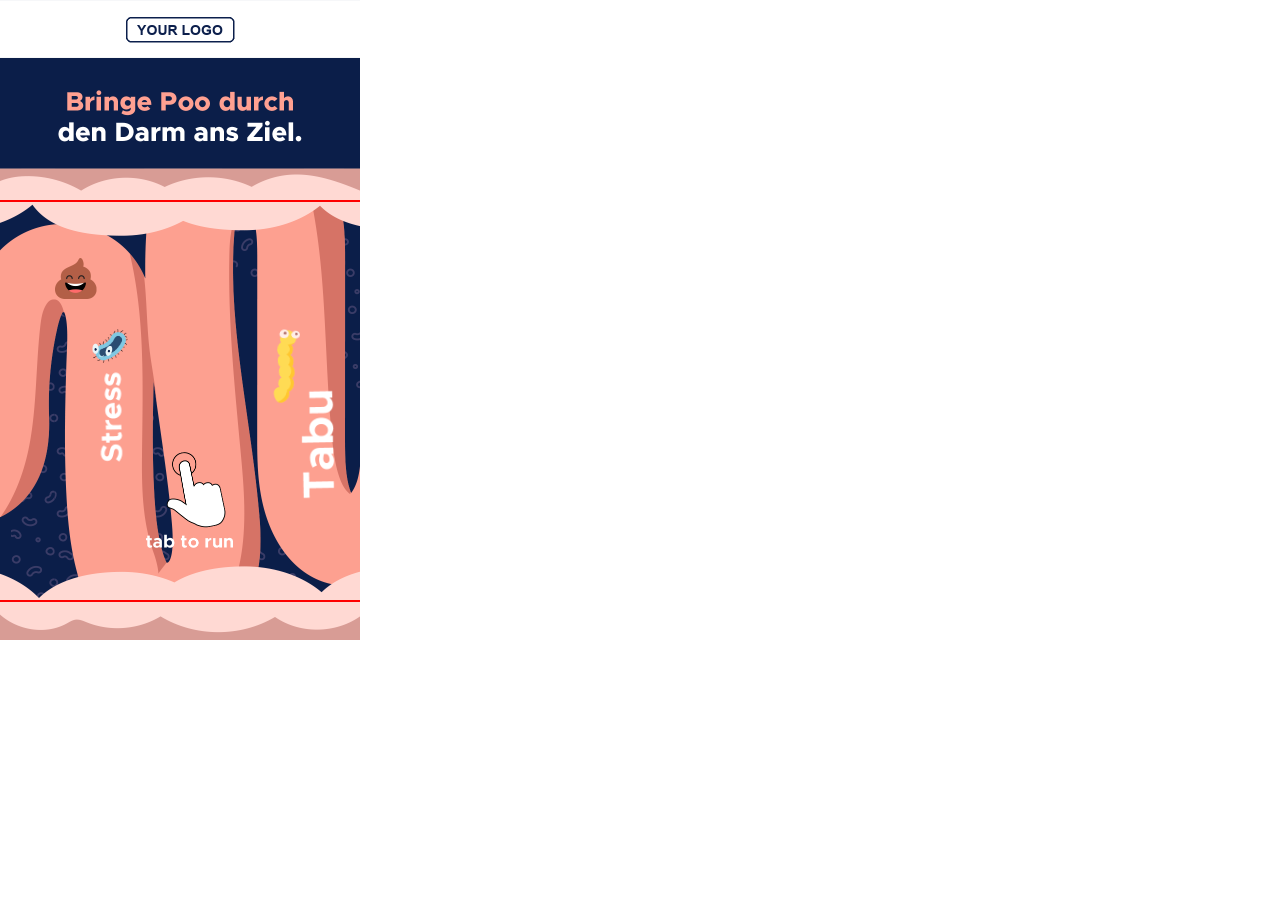
==== variant-a-game/src/index.html @ 76ad4def "Finally changing from one file to multiple" ====
<!doctype html>
<html lang="en">
  <head>
    <meta charset="utf-8" />
    <meta name="viewport" content="width=device-width, initial-scale=1" />
    <title>Main view</title>
    <link rel="stylesheet" href="style.css" />
  </head>
  <body>
    <!-- <img src="../design/01-start.png" style="position: absolute; width: 360px; top: 0; z-index: 10; opacity: 0.5" /> -->
    <div id="ad">
      <!-- I started with src and manually added width or height but then I found out about srcset.
       It's eassier and more practical. -->

      <!-- Background -->
      <img id="bg" src="../assets/bg.jpg" />
      <img id="bg_texture" src="../assets/01_game/bg_texture.png" />

      <!-- Top -->
      <img id="tut" src="../assets/01_game/tut.png" />
      <img id="logo" src="../assets/logo.png" />

      <!-- Game -->
      <img id="game" src="../assets/01_game/gameplay.png" />
      <img id="border" src="../assets/border.png" />
      <img id="gesture" class="intro" src="../assets/gesture.png" />

      <!-- Player and obstacles -->
      <img id="player" src="../assets/01_game/player.png" />

      <img id="bac2" class="intro" src="../assets/01_game/bac2.png" />
      <img id="bac6" class="intro" src="../assets/01_game/bac6.png" />

      <img id="txt1" class="intro" src="../assets/01_game/txt1.png" />
      <img id="txt2" class="intro" src="../assets/01_game/txt2.png" />

      <!-- TEMPORARY HITBOX (delete after testing) -->
      <div id="bottomLine" class="wall-line"></div>
      <div id="topLine" class="wall-line"></div>
    </div>
    <script src="https://cdnjs.cloudflare.com/ajax/libs/gsap/3.12.5/gsap.min.js"></script>
    <script src="game.js"></script>
  </body>
</html>
---- variant-a-game/src/style.css ----
html,
body {
  margin: 0;
  overflow: hidden;
}

#ad {
  position: absolute;

  width: 360px;
  height: 640px;
  overflow: hidden;
  cursor: pointer;
  visibility: hidden;
}
#ad img {
  position: absolute;
}
:where(#ad img) {
  left: 0;
  top: 0;
}

#gesture {
  /* width: 86.5px; */
  left: 146px;
  top: 452px;
}
#game {
  /* After adding design on top it didn't align to layout thats why I left: -2px */
  left: -2px;
  clip-path: inset(175px 0 0 0);
}
#bg_texture {
  /* height: 640px; */
  left: 10.5px;
  top: 78.5px;
}
#player {
  left: 55px;
  top: 258px;
}
#bac2 {
  left: 275px;
  top: 328px;
  rotate: 6deg;
  scale: 95%;
}
#bac6 {
  left: 85px;
  top: 322px;
  scale: 70%;
}
#txt1 {
  left: 100px;
  top: 370px;
  scale: 95%;
}
#txt2 {
  left: 301px;
  top: 388px;
  scale: 95%;
}
#gesture:hover {
  transform: scale(110%);
}

.wall-line {
  position: absolute;
  left: 0;
  width: 100%;
  height: 2px;
  background: red;
  z-index: 50;
}
#topLine {
  top: 200px;
}
#bottomLine {
  top: 600px;
}
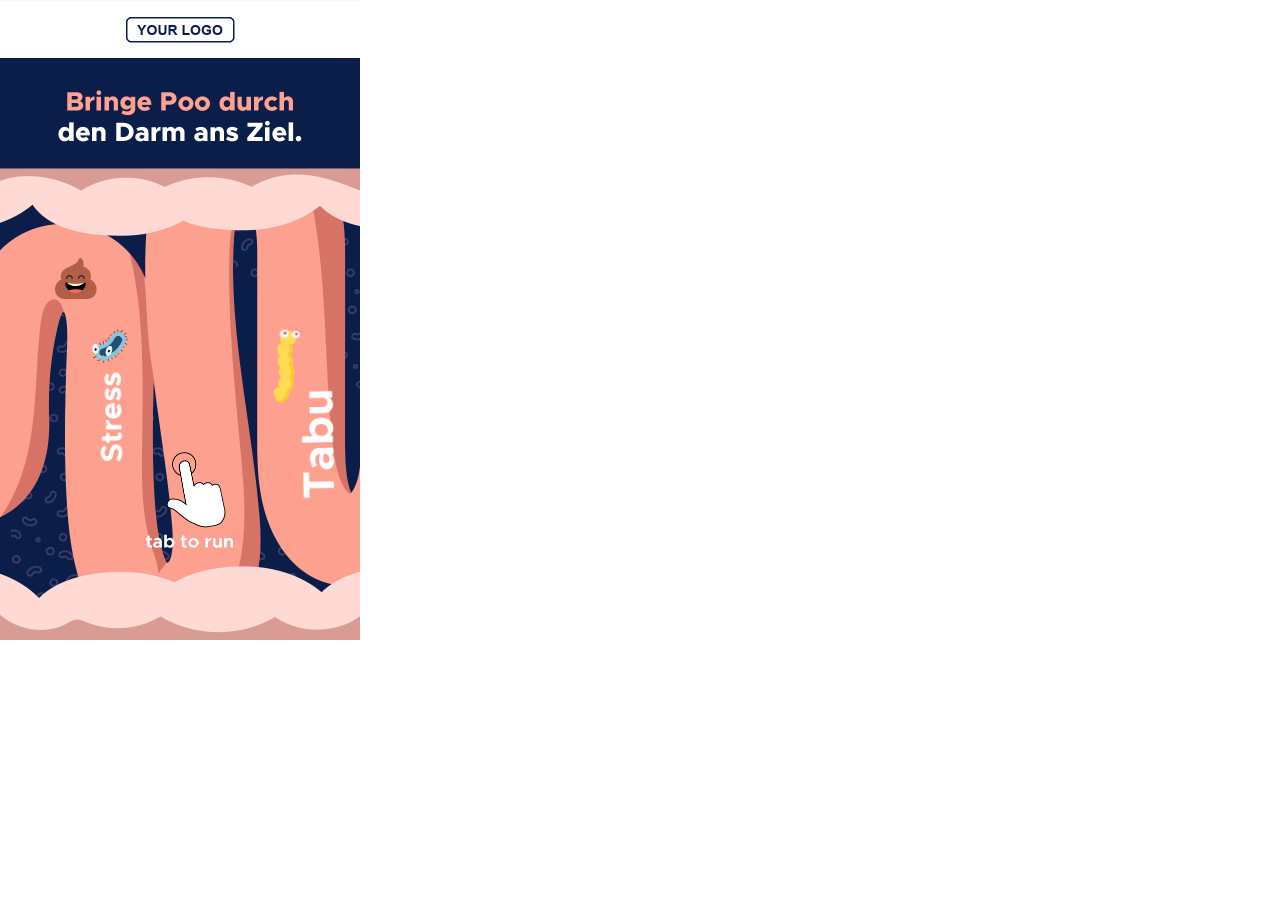
==== commit d4061f94: "Fail endcard" ====
--- a/variant-a-game/src/index.html
+++ b/variant-a-game/src/index.html
@@ -8,6 +8,9 @@
   </head>
   <body>
     <!-- <img src="../design/01-start.png" style="position: absolute; width: 360px; top: 0; z-index: 10; opacity: 0.5" /> -->
+    <!-- <img
+      src="../design/02-fail-endcard.png"
+      style="position: absolute; width: 360px; top: 0; z-index: 10; opacity: 0.5" /> -->
     <div id="ad">
       <!-- I started with src and manually added width or height but then I found out about srcset.
        It's eassier and more practical. -->
@@ -35,8 +38,28 @@
       <img id="txt2" class="intro" src="../assets/01_game/txt2.png" />
 
       <!-- TEMPORARY HITBOX (delete after testing) -->
-      <div id="bottomLine" class="wall-line"></div>
-      <div id="topLine" class="wall-line"></div>
+      <!-- <div id="bottomLine" class="wall-line"></div>
+      <div id="topLine" class="wall-line"></div> -->
+    </div>
+
+    <div id="fail" class="endcard">
+      <img src="../assets/02_endcard/fail/bubble.png" alt="" />
+      <img src="../assets/02_endcard/fail/bac1.png" alt="" />
+      <img src="../assets/02_endcard/fail/bac2.png" alt="" />
+      <img src="../assets/02_endcard/fail/bac3.png" alt="" />
+      <img src="../assets/02_endcard/fail/bac4.png" alt="" />
+      <img src="../assets/02_endcard/fail/bac5.png" alt="" />
+      <img src="../assets/02_endcard/fail/hl.png" id="endText" alt="" />
+      <img src="../assets/02_endcard/fail/sad.png" alt="" />
+      <img src="../assets/02_endcard/fail/cta.png" id="failCta" alt="" />
+      <img src="../assets/02_endcard/fail/replay.png" id="replay" alt="" />
+    </div>
+    <div id="win" class="endcard">
+      <img src="../assets/02_endcard/win/bubble.png" alt="" />
+      <img src="../assets/02_endcard/win/cta.png" alt="" />
+      <img src="../assets/02_endcard/win/happy.png" alt="" />
+      <img src="../assets/02_endcard/win/hl.png" alt="" />
+      <img src="../assets/02_endcard/win/konfetti.png" alt="" />
     </div>
     <script src="https://cdnjs.cloudflare.com/ajax/libs/gsap/3.12.5/gsap.min.js"></script>
     <script src="game.js"></script>
--- a/variant-a-game/src/style.css
+++ b/variant-a-game/src/style.css
@@ -79,3 +79,35 @@
 #bottomLine {
   top: 600px;
 }
+
+.endcard {
+  position: absolute;
+  left: 0;
+  top: 0;
+  width: 360px;
+  height: 640px;
+  visibility: hidden;
+  z-index: 20;
+}
+.endcard img {
+  position: absolute;
+  left: 0;
+  top: 0;
+}
+
+#failCta {
+  left: 37px;
+  top: 483px;
+  cursor: pointer;
+}
+#replay {
+  left: 38px;
+  top: 539px;
+  cursor: pointer;
+}
+
+#endText {
+  scale: 0.969 1;
+  transform-origin: 180px 330px;
+  left: -5px;
+}
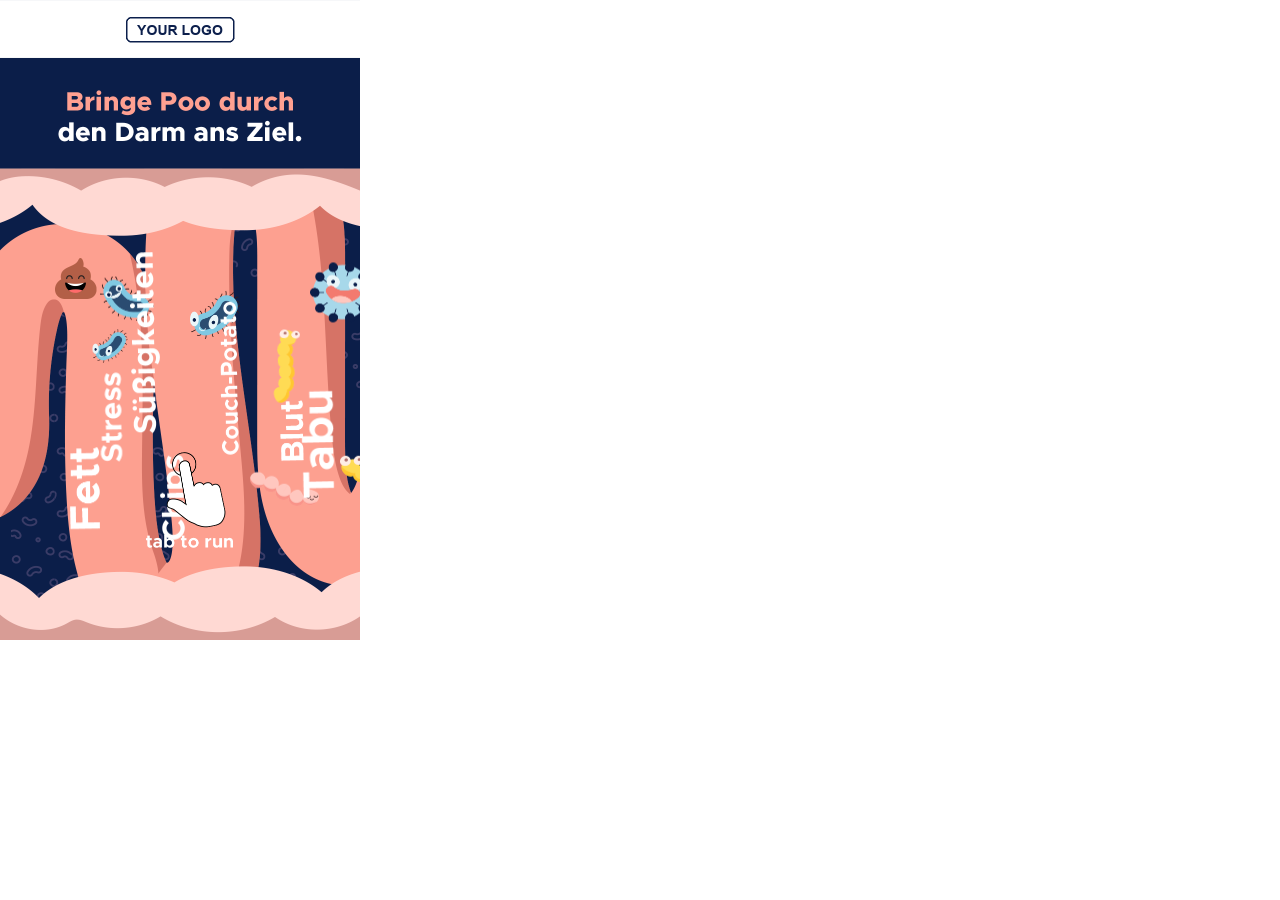
==== commit 1e466095: "Fixed issues with wind card" ====
--- a/variant-a-game/src/index.html
+++ b/variant-a-game/src/index.html
@@ -11,10 +11,8 @@
     <!-- <img
       src="../design/02-fail-endcard.png"
       style="position: absolute; width: 360px; top: 0; z-index: 10; opacity: 0.5" /> -->
+
     <div id="ad">
-      <!-- I started with src and manually added width or height but then I found out about srcset.
-       It's eassier and more practical. -->
-
       <!-- Background -->
       <img id="bg" src="../assets/bg.jpg" />
       <img id="bg_texture" src="../assets/01_game/bg_texture.png" />
@@ -49,17 +47,17 @@
       <img src="../assets/02_endcard/fail/bac3.png" alt="" />
       <img src="../assets/02_endcard/fail/bac4.png" alt="" />
       <img src="../assets/02_endcard/fail/bac5.png" alt="" />
-      <img src="../assets/02_endcard/fail/hl.png" id="endText" alt="" />
+      <img src="../assets/02_endcard/fail/hl.png" id="failText" alt="" />
       <img src="../assets/02_endcard/fail/sad.png" alt="" />
       <img src="../assets/02_endcard/fail/cta.png" id="failCta" alt="" />
       <img src="../assets/02_endcard/fail/replay.png" id="replay" alt="" />
     </div>
     <div id="win" class="endcard">
       <img src="../assets/02_endcard/win/bubble.png" alt="" />
-      <img src="../assets/02_endcard/win/cta.png" alt="" />
       <img src="../assets/02_endcard/win/happy.png" alt="" />
-      <img src="../assets/02_endcard/win/hl.png" alt="" />
+      <img src="../assets/02_endcard/win/hl.png" id="winText" alt="" />
       <img src="../assets/02_endcard/win/konfetti.png" alt="" />
+      <img src="../assets/02_endcard/win/cta.png" alt="" id="winCta" />
     </div>
     <script src="https://cdnjs.cloudflare.com/ajax/libs/gsap/3.12.5/gsap.min.js"></script>
     <script src="game.js"></script>
--- a/variant-a-game/src/style.css
+++ b/variant-a-game/src/style.css
@@ -106,8 +106,20 @@
   cursor: pointer;
 }
 
-#endText {
+#failText {
   scale: 0.969 1;
   transform-origin: 180px 330px;
   left: -5px;
 }
+
+#winText {
+  scale: 0.97 1;
+  left: -4.5px;
+}
+#winCta {
+  scale: 0.98 1;
+
+  left: 26px;
+  top: 560px;
+  cursor: pointer;
+}
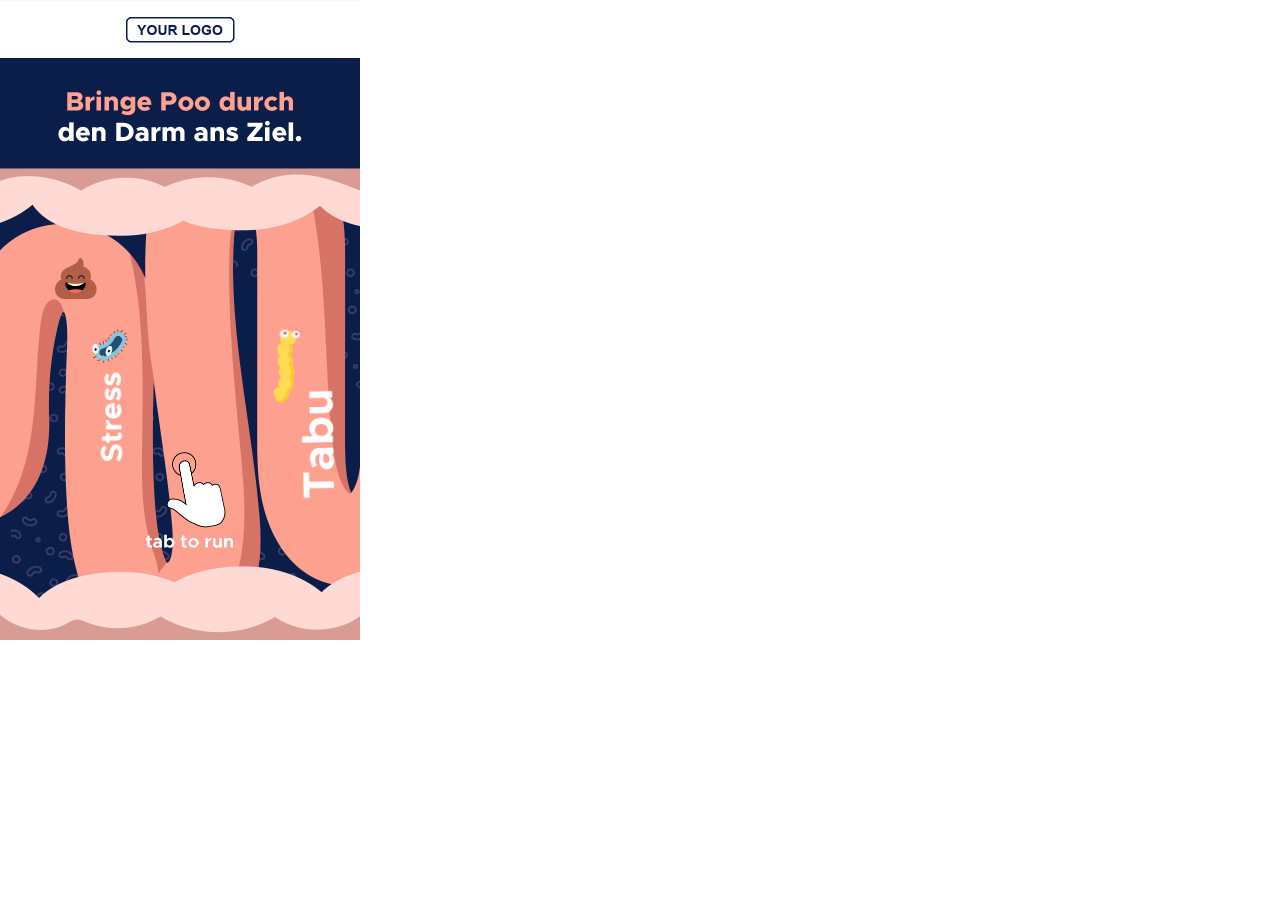
==== commit f4fe710e: "Added hitboxes" ====
--- a/variant-a-game/src/index.html
+++ b/variant-a-game/src/index.html
@@ -7,11 +7,13 @@
     <link rel="stylesheet" href="style.css" />
   </head>
   <body>
+    <!-- Design layout with opacity 0.5 -->
     <!-- <img src="../design/01-start.png" style="position: absolute; width: 360px; top: 0; z-index: 10; opacity: 0.5" /> -->
     <!-- <img
       src="../design/02-fail-endcard.png"
       style="position: absolute; width: 360px; top: 0; z-index: 10; opacity: 0.5" /> -->
 
+    <!-- Start view and game assets -->
     <div id="ad">
       <!-- Background -->
       <img id="bg" src="../assets/bg.jpg" />
@@ -40,6 +42,7 @@
       <div id="topLine" class="wall-line"></div> -->
     </div>
 
+    <!-- Fail view -->
     <div id="fail" class="endcard">
       <img src="../assets/02_endcard/fail/bubble.png" alt="" />
       <img src="../assets/02_endcard/fail/bac1.png" alt="" />
@@ -52,6 +55,8 @@
       <img src="../assets/02_endcard/fail/cta.png" id="failCta" alt="" />
       <img src="../assets/02_endcard/fail/replay.png" id="replay" alt="" />
     </div>
+
+    <!-- Win view -->
     <div id="win" class="endcard">
       <img src="../assets/02_endcard/win/bubble.png" alt="" />
       <img src="../assets/02_endcard/win/happy.png" alt="" />
@@ -59,6 +64,7 @@
       <img src="../assets/02_endcard/win/konfetti.png" alt="" />
       <img src="../assets/02_endcard/win/cta.png" alt="" id="winCta" />
     </div>
+
     <script src="https://cdnjs.cloudflare.com/ajax/libs/gsap/3.12.5/gsap.min.js"></script>
     <script src="game.js"></script>
   </body>
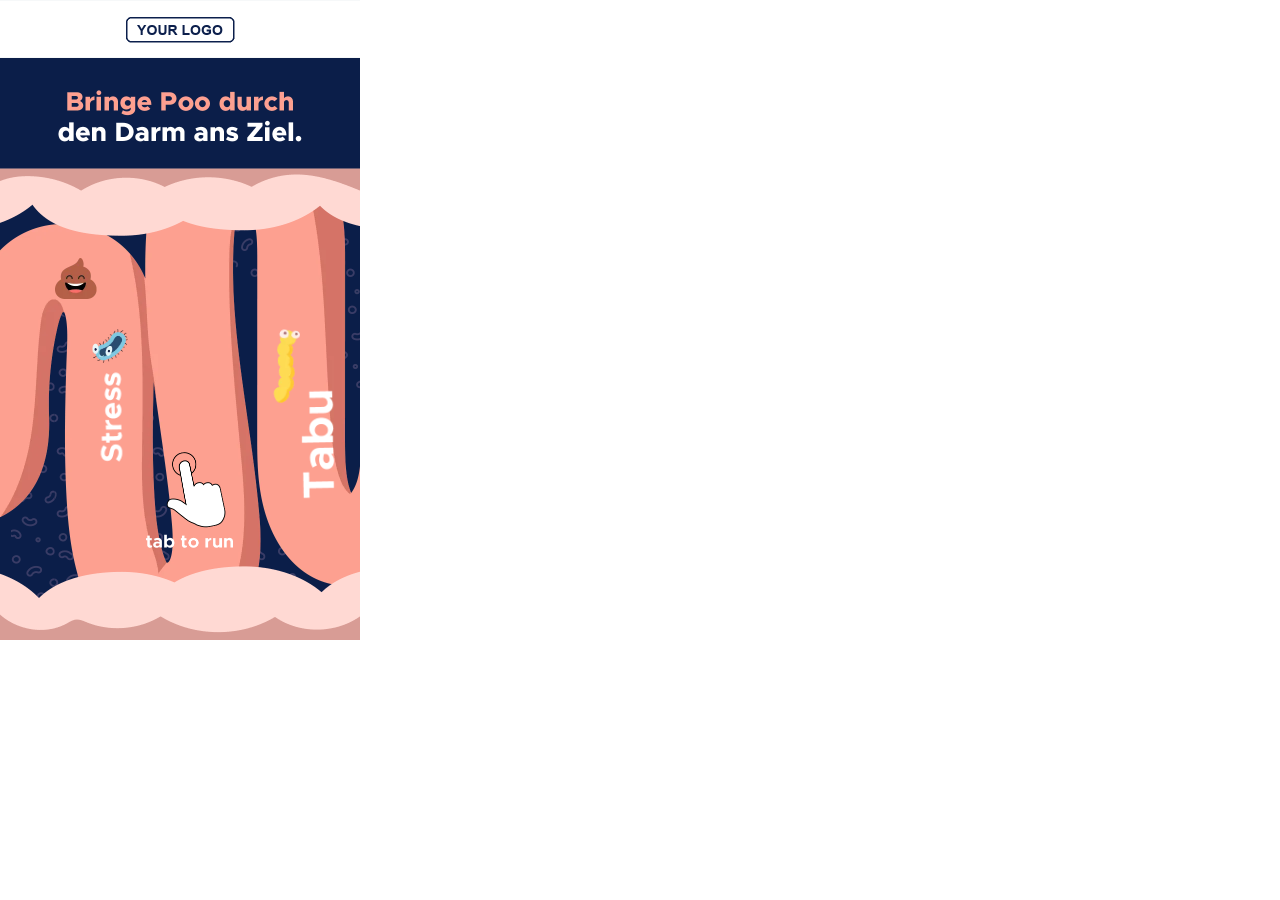
==== commit 9563f5ef: "Compresed all png and jpg to 80%  webp" ====
--- a/variant-a-game/src/index.html
+++ b/variant-a-game/src/index.html
@@ -8,64 +8,65 @@
   </head>
   <body>
     <!-- Design layout with opacity 0.5 -->
-    <!-- <img src="../design/01-start.png" style="position: absolute; width: 360px; top: 0; z-index: 10; opacity: 0.5" /> -->
+    <!-- <img src="../design/01-start.webp" style="position: absolute; width: 360px; top: 0; z-index: 10; opacity: 0.5" /> -->
     <!-- <img
-      src="../design/02-fail-endcard.png"
+      src="../design/02-fail-endcard.webp"
       style="position: absolute; width: 360px; top: 0; z-index: 10; opacity: 0.5" /> -->
 
     <!-- Start view and game assets -->
     <div id="ad">
       <!-- Background -->
-      <img id="bg" src="../assets/bg.jpg" />
-      <img id="bg_texture" src="../assets/01_game/bg_texture.png" />
+      <img id="bg" src="../assets/bg.webp" />
+      <img id="bg_texture" src="../assets/01_game/bg_texture.webp" />
 
       <!-- Top -->
-      <img id="tut" src="../assets/01_game/tut.png" />
-      <img id="logo" src="../assets/logo.png" />
+      <img id="tut" src="../assets/01_game/tut.webp" />
+      <img id="logo" src="../assets/logo.webp" />
 
       <!-- Game -->
-      <img id="game" src="../assets/01_game/gameplay.png" />
-      <img id="border" src="../assets/border.png" />
-      <img id="gesture" class="intro" src="../assets/gesture.png" />
+      <img id="game" src="../assets/01_game/gameplay.webp" />
+      <img id="border" src="../assets/border.webp" />
+      <img id="gesture" class="intro" src="../assets/gesture.webp" />
 
       <!-- Player and obstacles -->
-      <img id="player" src="../assets/01_game/player.png" />
+      <img id="player" src="../assets/01_game/player.webp" />
 
-      <img id="bac2" class="intro" src="../assets/01_game/bac2.png" />
-      <img id="bac6" class="intro" src="../assets/01_game/bac6.png" />
+      <img id="bac2" class="intro" src="../assets/01_game/bac2.webp" />
+      <img id="bac6" class="intro" src="../assets/01_game/bac6.webp" />
 
-      <img id="txt1" class="intro" src="../assets/01_game/txt1.png" />
-      <img id="txt2" class="intro" src="../assets/01_game/txt2.png" />
+      <img id="txt1" class="intro" src="../assets/01_game/txt1.webp" />
+      <img id="txt2" class="intro" src="../assets/01_game/txt2.webp" />
 
-      <!-- TEMPORARY HITBOX (delete after testing) -->
+      <!-- TEMPORARY HITBOX (delete after testing)  -->
       <!-- <div id="bottomLine" class="wall-line"></div>
       <div id="topLine" class="wall-line"></div> -->
     </div>
 
     <!-- Fail view -->
     <div id="fail" class="endcard">
-      <img src="../assets/02_endcard/fail/bubble.png" alt="" />
-      <img src="../assets/02_endcard/fail/bac1.png" alt="" />
-      <img src="../assets/02_endcard/fail/bac2.png" alt="" />
-      <img src="../assets/02_endcard/fail/bac3.png" alt="" />
-      <img src="../assets/02_endcard/fail/bac4.png" alt="" />
-      <img src="../assets/02_endcard/fail/bac5.png" alt="" />
-      <img src="../assets/02_endcard/fail/hl.png" id="failText" alt="" />
-      <img src="../assets/02_endcard/fail/sad.png" alt="" />
-      <img src="../assets/02_endcard/fail/cta.png" id="failCta" alt="" />
-      <img src="../assets/02_endcard/fail/replay.png" id="replay" alt="" />
+      <img src="../assets/02_endcard/fail/bubble.webp" alt="" />
+      <img src="../assets/02_endcard/fail/bac1.webp" alt="" />
+      <img src="../assets/02_endcard/fail/bac2.webp" alt="" />
+      <img src="../assets/02_endcard/fail/bac3.webp" alt="" />
+      <img src="../assets/02_endcard/fail/bac4.webp" alt="" />
+      <img src="../assets/02_endcard/fail/bac5.webp" alt="" />
+      <img src="../assets/02_endcard/fail/hl.webp" id="failText" alt="" />
+      <img src="../assets/02_endcard/fail/sad.webp" alt="" />
+      <img src="../assets/02_endcard/fail/cta.webp" id="failCta" alt="" />
+      <img src="../assets/02_endcard/fail/replay.webp" id="replay" alt="" />
     </div>
 
     <!-- Win view -->
     <div id="win" class="endcard">
-      <img src="../assets/02_endcard/win/bubble.png" alt="" />
-      <img src="../assets/02_endcard/win/happy.png" alt="" />
-      <img src="../assets/02_endcard/win/hl.png" id="winText" alt="" />
-      <img src="../assets/02_endcard/win/konfetti.png" alt="" />
-      <img src="../assets/02_endcard/win/cta.png" alt="" id="winCta" />
+      <img src="../assets/02_endcard/win/bubble.webp" alt="" />
+      <img src="../assets/02_endcard/win/happy.webp" alt="" />
+      <img src="../assets/02_endcard/win/hl.webp" id="winText" alt="" />
+      <img src="../assets/02_endcard/win/konfetti.webp" alt="" />
+      <img src="../assets/02_endcard/win/cta.webp" alt="" id="winCta" />
     </div>
 
     <script src="https://cdnjs.cloudflare.com/ajax/libs/gsap/3.12.5/gsap.min.js"></script>
+    <script src="audio.js"></script>
     <script src="game.js"></script>
   </body>
 </html>
--- a/variant-a-game/src/style.css
+++ b/variant-a-game/src/style.css
@@ -62,7 +62,7 @@
   scale: 95%;
 }
 #gesture:hover {
-  transform: scale(110%);
+  transform: scale(120%);
 }
 
 .wall-line {
@@ -72,12 +72,6 @@
   height: 2px;
   background: red;
   z-index: 50;
-}
-#topLine {
-  top: 200px;
-}
-#bottomLine {
-  top: 600px;
 }
 
 .endcard {
@@ -123,3 +117,10 @@
   top: 560px;
   cursor: pointer;
 }
+
+/* #topLine {
+  top: 190px;
+}
+#bottomLine {
+  top: 610px;
+} */
